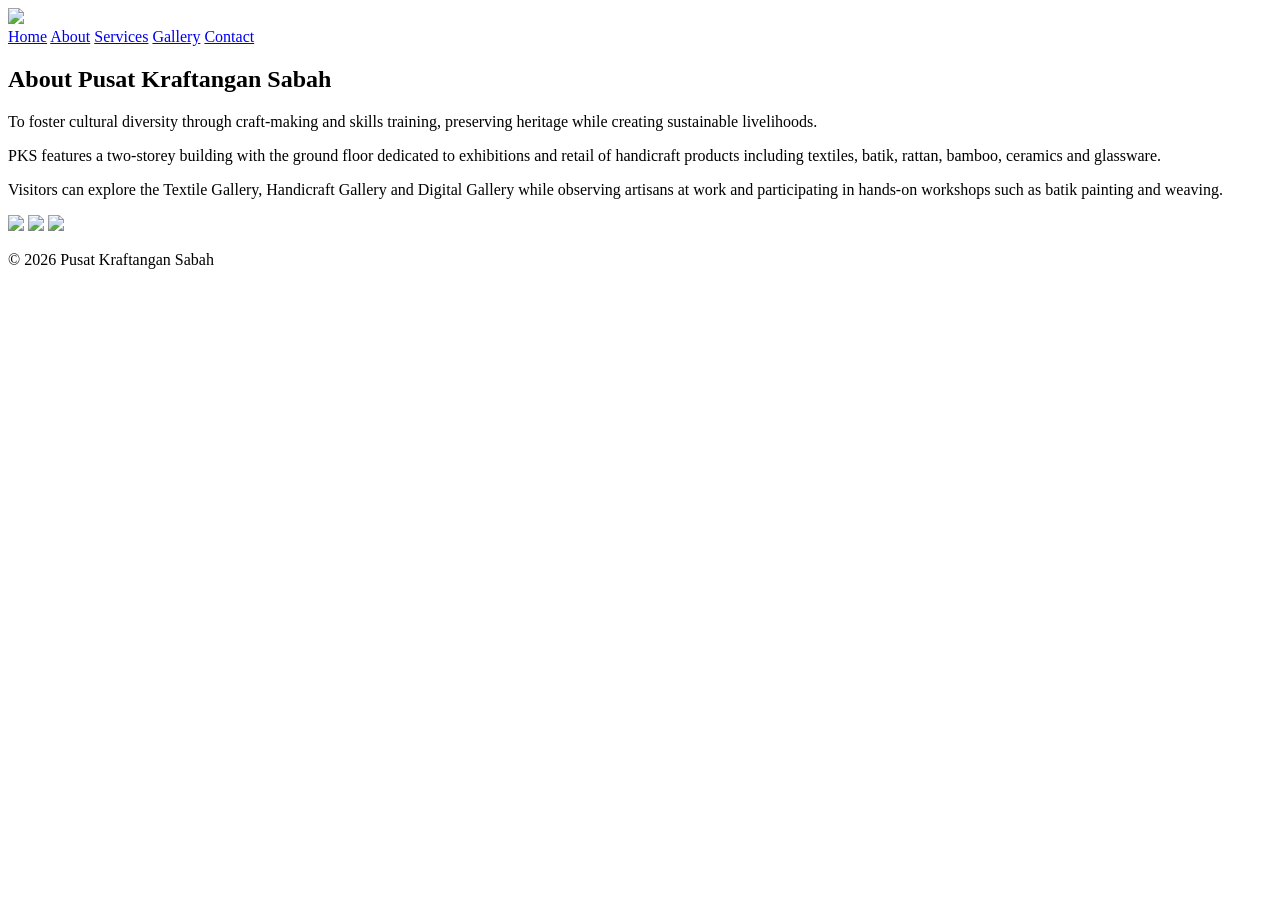
==== about.html @ 05e55add "about.html" ====
<!DOCTYPE html>
<html>
<head>
<title>About - Pusat Kraftangan Sabah</title>
<link rel="stylesheet" href="css/style.css">
</head>

<body>

<header>

<div class="logo">
<img src="images/logo.webp">
</div>

<nav>
<a href="index.html">Home</a>
<a href="about.html">About</a>
<a href="services.html">Services</a>
<a href="gallery.html">Gallery</a>
<a href="contact.html">Contact</a>
</nav>

</header>


<section class="about">

<h1>About Pusat Kraftangan Sabah</h1>

<p>
To foster cultural diversity through craft-making and skills training,
preserving heritage while creating sustainable livelihoods.
</p>

<p>
PKS features a two-storey building with the ground floor dedicated to
exhibitions and retail of handicraft products including textiles,
batik, rattan, bamboo, ceramics and glassware.
</p>

<p>
Visitors can explore the Textile Gallery, Handicraft Gallery and
Digital Gallery while observing artisans at work and participating
in hands-on workshops such as batik painting and weaving.
</p>

</section>


<section class="about-images">

<img src="images/about1.jpg">
<img src="images/about2.jpg">
<img src="images/about3.jpg">

</section>


<footer>

<p>© 2026 Pusat Kraftangan Sabah</p>

</footer>

</body>
</html>
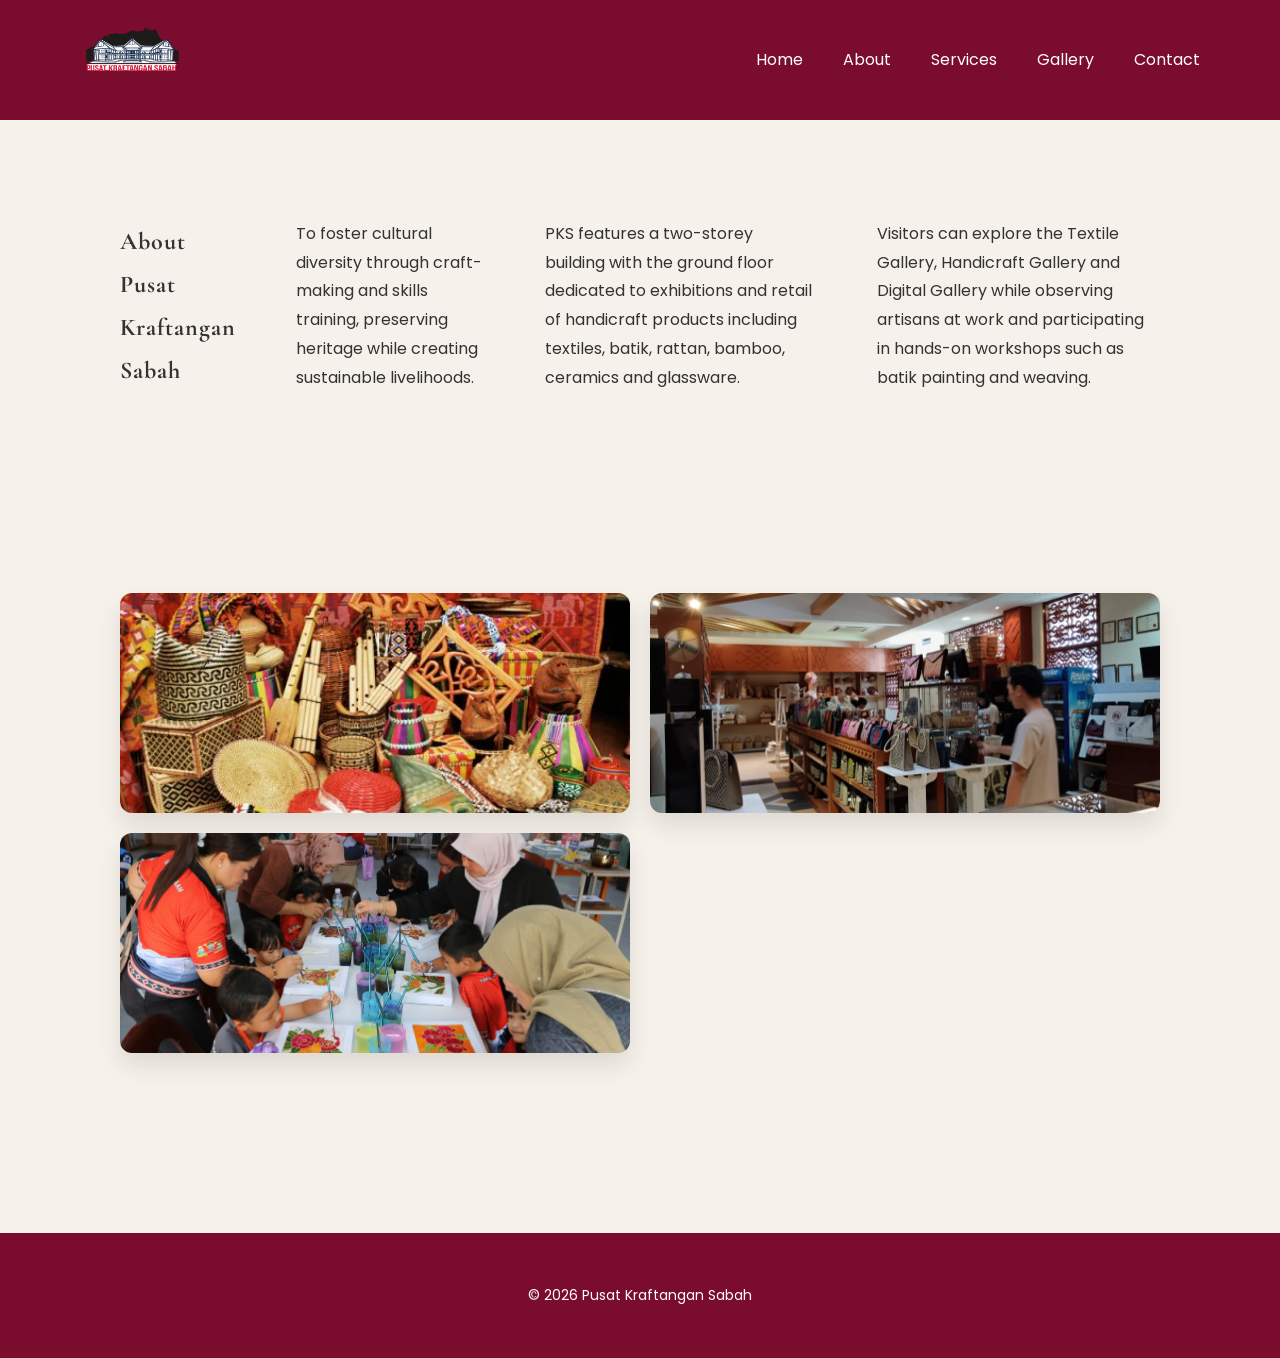
==== commit 39b97c76: "Update about.html" ====
--- a/about.html
+++ b/about.html
@@ -10,7 +10,7 @@
 <header>
 
 <div class="logo">
-<img src="images/logo.webp">
+<img src="images/logo.png">
 </div>
 
 <nav>
--- a/css/style.css
+++ b/css/style.css
@@ -0,0 +1,372 @@
+/* LUXURY GOOGLE FONTS */
+
+@import url('https://fonts.googleapis.com/css2?family=Cormorant+Garamond:wght@400;500;600&family=Poppins:wght@300;400;500&display=swap');
+
+
+/* RESET */
+
+*{
+margin:0;
+padding:0;
+box-sizing:border-box;
+}
+
+
+/* BODY */
+
+body{
+font-family:'Poppins', sans-serif;
+background:#f6f1ea;
+color:#333;
+line-height:1.8;
+}
+
+
+/* HEADINGS */
+
+h1,h2,h3{
+font-family:'Cormorant Garamond', serif;
+letter-spacing:1px;
+}
+
+
+/* HEADER */
+
+header{
+background:#7a0c2e;
+display:flex;
+justify-content:space-between;
+align-items:center;
+padding:20px 80px;
+}
+
+.logo img{
+height:70px;
+}
+
+nav{
+display:flex;
+gap:40px;
+}
+
+nav a{
+color:white;
+text-decoration:none;
+font-size:16px;
+transition:0.3s;
+}
+
+nav a:hover{
+opacity:0.7;
+}
+
+
+/* HERO SECTION */
+
+.hero{
+position:relative;
+height:600px;
+overflow:hidden;
+}
+
+.hero img{
+width:100%;
+height:100%;
+object-fit:cover;
+}
+
+.hero::after{
+content:"";
+position:absolute;
+top:0;
+left:0;
+width:100%;
+height:100%;
+background:rgba(0,0,0,0.45);
+}
+
+.hero-text{
+position:absolute;
+top:50%;
+left:50%;
+transform:translate(-50%,-50%);
+color:white;
+text-align:center;
+z-index:2;
+}
+
+.hero-text h1{
+font-size:64px;
+margin-bottom:15px;
+}
+
+.hero-text p{
+font-size:20px;
+max-width:700px;
+margin:auto;
+}
+
+
+/* SECTION SPACING */
+
+section{
+padding:100px 120px;
+}
+
+
+/* HOME ABOUT */
+
+.home-about{
+text-align:center;
+}
+
+.home-about h2{
+font-size:40px;
+color:#7a0c2e;
+margin-bottom:25px;
+}
+
+.home-about p{
+max-width:750px;
+margin:auto;
+font-size:17px;
+}
+
+
+/* SERVICES PREVIEW */
+
+.home-services{
+background:#f1ebe3;
+text-align:center;
+}
+
+.home-services h2{
+font-size:40px;
+color:#7a0c2e;
+margin-bottom:50px;
+}
+
+.services-preview{
+display:flex;
+justify-content:center;
+gap:40px;
+flex-wrap:wrap;
+}
+
+.services-preview div{
+background:white;
+padding:40px;
+width:260px;
+border-radius:14px;
+box-shadow:0 10px 25px rgba(0,0,0,0.08);
+transition:all 0.3s ease;
+}
+
+.services-preview div:hover{
+transform:translateY(-12px);
+box-shadow:0 18px 35px rgba(0,0,0,0.15);
+}
+
+.services-preview h3{
+color:#7a0c2e;
+margin-bottom:10px;
+}
+
+
+/* ABOUT PAGE FIXED LAYOUT */
+
+.about{
+display:flex;
+align-items:center;
+justify-content:space-between;
+gap:60px;
+}
+
+.about-text{
+flex:1;
+}
+
+.about-text h1{
+font-size:42px;
+color:#7a0c2e;
+margin-bottom:20px;
+}
+
+.about-text p{
+margin-bottom:15px;
+font-size:17px;
+max-width:550px;
+}
+
+.about-images{
+flex:1;
+display:grid;
+grid-template-columns:repeat(2,1fr);
+gap:20px;
+}
+
+.about-images img{
+width:100%;
+height:220px;
+object-fit:cover;
+border-radius:12px;
+box-shadow:0 12px 25px rgba(0,0,0,0.1);
+}
+
+
+/* SERVICES PAGE */
+
+.services{
+text-align:center;
+}
+
+.services h1{
+font-size:42px;
+color:#7a0c2e;
+margin-bottom:50px;
+}
+
+.services-container{
+display:flex;
+justify-content:center;
+gap:40px;
+flex-wrap:wrap;
+}
+
+.service-card{
+background:white;
+width:320px;
+border-radius:14px;
+overflow:hidden;
+box-shadow:0 12px 30px rgba(0,0,0,0.1);
+transition:all 0.3s ease;
+}
+
+.service-card:hover{
+transform:translateY(-12px);
+box-shadow:0 20px 40px rgba(0,0,0,0.15);
+}
+
+.service-card img{
+width:100%;
+height:220px;
+object-fit:cover;
+}
+
+.service-card h2{
+color:#7a0c2e;
+margin:20px 0 10px 0;
+}
+
+.service-card p{
+padding:0 25px 25px 25px;
+}
+
+
+/* CULTURAL INFO */
+
+.cultural-info{
+background:#f1ebe3;
+display:flex;
+justify-content:center;
+gap:40px;
+flex-wrap:wrap;
+}
+
+.info-block{
+background:white;
+padding:40px;
+width:300px;
+border-radius:14px;
+box-shadow:0 10px 25px rgba(0,0,0,0.08);
+text-align:center;
+transition:0.3s;
+}
+
+.info-block:hover{
+transform:translateY(-8px);
+}
+
+.info-block h2{
+color:#7a0c2e;
+margin-bottom:15px;
+}
+
+
+/* GALLERY INTRO */
+
+.gallery-intro{
+text-align:center;
+padding-bottom:40px;
+}
+
+.gallery-intro h1{
+font-size:44px;
+color:#7a0c2e;
+margin-bottom:20px;
+}
+
+.gallery-intro p{
+max-width:800px;
+margin:auto;
+font-size:17px;
+margin-bottom:10px;
+}
+
+
+/* GALLERY GRID */
+
+.gallery-grid{
+display:grid;
+grid-template-columns:repeat(3,1fr);
+gap:30px;
+}
+
+.gallery-item img{
+width:100%;
+height:260px;
+object-fit:cover;
+border-radius:12px;
+box-shadow:0 10px 25px rgba(0,0,0,0.08);
+transition:0.3s;
+}
+
+.gallery-item img:hover{
+transform:scale(1.05);
+}
+
+.gallery-item p{
+margin-top:10px;
+font-style:italic;
+color:#555;
+}
+
+
+/* CONTACT */
+
+.contact{
+text-align:center;
+}
+
+.contact h1{
+font-size:40px;
+color:#7a0c2e;
+margin-bottom:20px;
+}
+
+.contact p{
+font-size:17px;
+margin:8px 0;
+}
+
+
+/* FOOTER */
+
+footer{
+background:#7a0c2e;
+color:white;
+text-align:center;
+padding:50px;
+margin-top:80px;
+font-size:14px;
+}
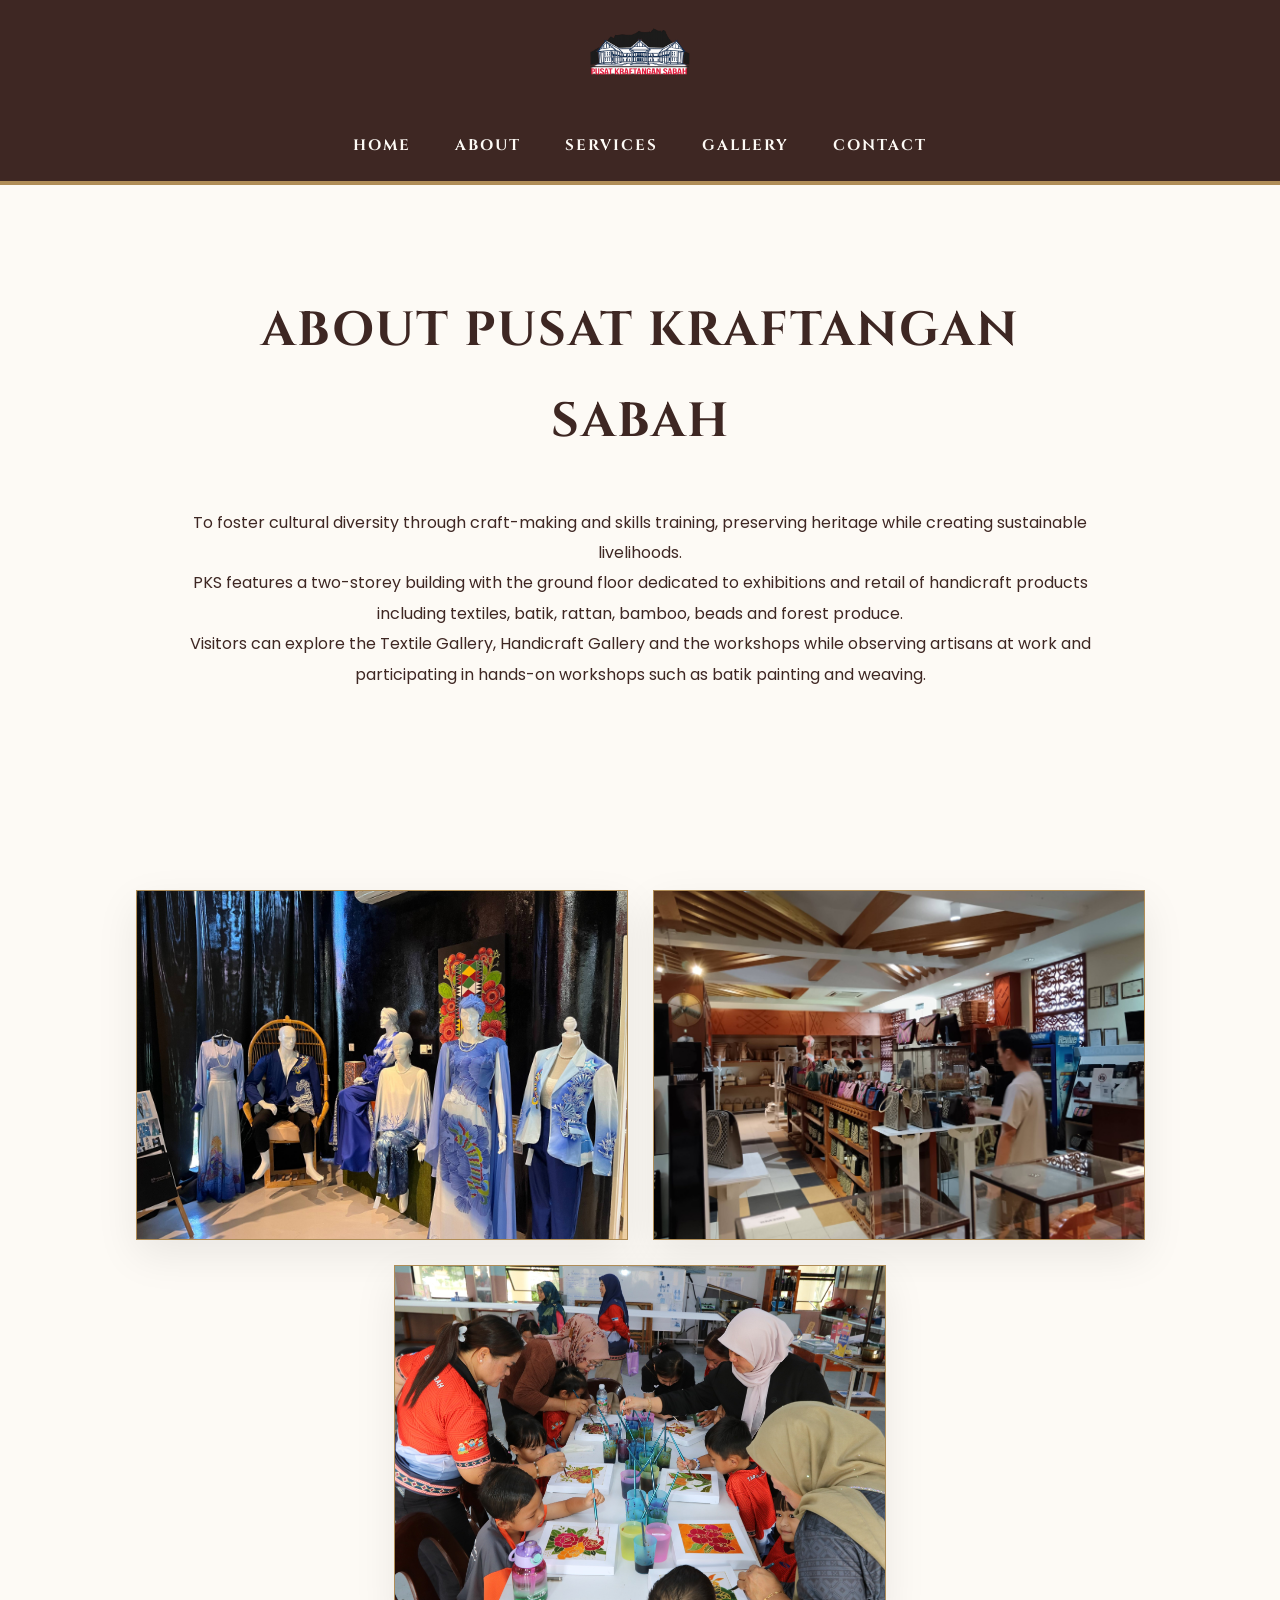
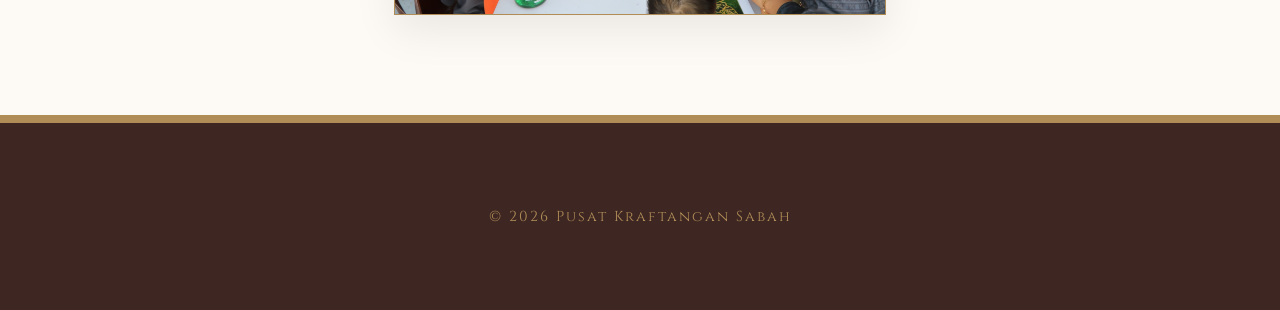
==== commit 87258c68: "Update about.html" ====
--- a/about.html
+++ b/about.html
@@ -36,12 +36,12 @@
 <p>
 PKS features a two-storey building with the ground floor dedicated to
 exhibitions and retail of handicraft products including textiles,
-batik, rattan, bamboo, ceramics and glassware.
+batik, rattan, bamboo, beads and forest produce.
 </p>
 
 <p>
 Visitors can explore the Textile Gallery, Handicraft Gallery and
-Digital Gallery while observing artisans at work and participating
+the workshops while observing artisans at work and participating
 in hands-on workshops such as batik painting and weaving.
 </p>
 
--- a/css/style.css
+++ b/css/style.css
@@ -1,372 +1,480 @@
-/* LUXURY GOOGLE FONTS */
-
-@import url('https://fonts.googleapis.com/css2?family=Cormorant+Garamond:wght@400;500;600&family=Poppins:wght@300;400;500&display=swap');
-
-
-/* RESET */
+/* ---------------- GOOGLE FONTS ---------------- */
+@import url('https://fonts.googleapis.com/css2?family=Cinzel:wght@700;900&family=Lora:ital,wght@0,400;1,400&family=Poppins:wght@300;400;600&display=swap');
+
+/* ---------------- RESET ---------------- */
 
 *{
-margin:0;
-padding:0;
-box-sizing:border-box;
-}
-
-
-/* BODY */
+    margin:0;
+    padding:0;
+    box-sizing:border-box;
+}
+
+/* ---------------- BODY ---------------- */
 
 body{
-font-family:'Poppins', sans-serif;
-background:#f6f1ea;
-color:#333;
-line-height:1.8;
-}
-
-
-/* HEADINGS */
-
-h1,h2,h3{
-font-family:'Cormorant Garamond', serif;
-letter-spacing:1px;
-}
-
-
-/* HEADER */
+    font-family:'Poppins',sans-serif;
+    background:#fdfaf5;
+    color:#3e2723;
+    line-height:1.9;
+    text-align:center;
+}
+
+/* ---------------- HEADER ---------------- */
 
 header{
-background:#7a0c2e;
-display:flex;
-justify-content:space-between;
-align-items:center;
-padding:20px 80px;
+    background:#3e2723;
+    display:flex;
+    flex-direction:column;
+    align-items:center;
+    padding:20px 0;
+    border-bottom:4px solid #b08d57;
 }
 
 .logo img{
-height:70px;
-}
+    height:75px;
+    margin-bottom:15px;
+}
+
+/* ---------------- NAVIGATION ---------------- */
 
 nav{
-display:flex;
-gap:40px;
+    margin-top:10px;
 }
 
 nav a{
-color:white;
-text-decoration:none;
-font-size:16px;
-transition:0.3s;
+
+    color:#fdfaf5;
+    text-decoration:none;
+    margin:0 20px;
+
+    font-size:0.95rem;
+
+    font-family:'Cinzel',serif;
+
+    font-weight:700;
+
+    letter-spacing:2px;
+
+    text-transform:uppercase;
+
+    transition:.35s;
+
 }
 
 nav a:hover{
-opacity:0.7;
-}
-
-
-/* HERO SECTION */
+
+    color:#e5cc7d;
+
+}
+
+/* ---------------- HERO ---------------- */
 
 .hero{
-position:relative;
-height:600px;
-overflow:hidden;
+
+    position:relative;
+
+    width:100%;
+
+    height:700px;
+
+    overflow:hidden;
+
+    display:flex;
+
+    justify-content:center;
+
+    align-items:center;
+
+    background:#3e2723;
+
 }
 
 .hero img{
-width:100%;
-height:100%;
-object-fit:cover;
-}
-
-.hero::after{
-content:"";
-position:absolute;
-top:0;
-left:0;
-width:100%;
-height:100%;
-background:rgba(0,0,0,0.45);
+
+    position:absolute;
+
+    top:0;
+
+    left:0;
+
+    width:100%;
+
+    height:100%;
+
+    object-fit:cover;
+
+    opacity:.45;
+
 }
 
 .hero-text{
-position:absolute;
-top:50%;
-left:50%;
-transform:translate(-50%,-50%);
-color:white;
-text-align:center;
-z-index:2;
+
+    position:absolute;
+
+    top:50%;
+
+    left:50%;
+
+    transform:translate(-50%,-50%);
+
+    width:90%;
+
+    z-index:2;
+
 }
 
 .hero-text h1{
-font-size:64px;
-margin-bottom:15px;
+
+    font-family:'Cinzel',serif;
+
+    font-size:5.5rem;
+
+    color:#e5cc7d;
+
+    text-transform:uppercase;
+
+    letter-spacing:5px;
+
+    margin-bottom:25px;
+
+    text-shadow:3px 3px 18px rgba(0,0,0,.75);
+
 }
 
 .hero-text p{
-font-size:20px;
-max-width:700px;
-margin:auto;
-}
-
-
-/* SECTION SPACING */
+
+    font-family:'Lora',serif;
+
+    font-size:1.45rem;
+
+    color:#e5cc7d;
+
+    font-style:italic;
+
+    max-width:950px;
+
+    margin:auto;
+
+    line-height:1.8;
+
+    text-shadow:2px 2px 8px rgba(0,0,0,.8);
+
+}
+
+/* ---------------- GENERAL SECTION ---------------- */
 
 section{
-padding:100px 120px;
-}
-
-
-/* HOME ABOUT */
-
-.home-about{
-text-align:center;
-}
-
-.home-about h2{
-font-size:40px;
-color:#7a0c2e;
-margin-bottom:25px;
-}
-
-.home-about p{
-max-width:750px;
-margin:auto;
-font-size:17px;
-}
-
-
-/* SERVICES PREVIEW */
-
-.home-services{
-background:#f1ebe3;
-text-align:center;
-}
-
-.home-services h2{
-font-size:40px;
-color:#7a0c2e;
-margin-bottom:50px;
-}
-
-.services-preview{
-display:flex;
-justify-content:center;
-gap:40px;
-flex-wrap:wrap;
-}
-
-.services-preview div{
-background:white;
-padding:40px;
-width:260px;
-border-radius:14px;
-box-shadow:0 10px 25px rgba(0,0,0,0.08);
-transition:all 0.3s ease;
-}
-
-.services-preview div:hover{
-transform:translateY(-12px);
-box-shadow:0 18px 35px rgba(0,0,0,0.15);
-}
-
-.services-preview h3{
-color:#7a0c2e;
-margin-bottom:10px;
-}
-
-
-/* ABOUT PAGE FIXED LAYOUT */
+
+    padding:100px 10%;
+
+}
+
+/* ---------------- TITLES ---------------- */
+
+h1,h2{
+
+    font-family:'Cinzel',serif;
+
+    color:#3e2723;
+
+    text-transform:uppercase;
+
+    letter-spacing:2px;
+
+}
+
+/* ---------------- ABOUT ---------------- */
 
 .about{
-display:flex;
-align-items:center;
-justify-content:space-between;
-gap:60px;
+
+    max-width:1200px;
+
+    margin:auto;
+
+}
+
+.about h1{
+
+    font-size:3rem;
+
+    margin-bottom:40px;
+
+}
+
+.about-content{
+
+    display:flex;
+
+    flex-direction:column;
+
+    align-items:center;
+
+    gap:50px;
+
 }
 
 .about-text{
-flex:1;
-}
-
-.about-text h1{
-font-size:42px;
-color:#7a0c2e;
-margin-bottom:20px;
-}
-
-.about-text p{
-margin-bottom:15px;
-font-size:17px;
-max-width:550px;
+
+    max-width:850px;
+
+    font-size:1.15rem;
+
+    margin:auto;
+
 }
 
 .about-images{
-flex:1;
-display:grid;
-grid-template-columns:repeat(2,1fr);
-gap:20px;
+
+    display:flex;
+
+    justify-content:center;
+
+    flex-wrap:wrap;
+
+    gap:25px;
+
 }
 
 .about-images img{
-width:100%;
-height:220px;
-object-fit:cover;
-border-radius:12px;
-box-shadow:0 12px 25px rgba(0,0,0,0.1);
-}
-
-
-/* SERVICES PAGE */
-
-.services{
-text-align:center;
-}
+
+    width:calc(50% - 20px);
+
+    min-width:300px;
+
+    height:350px;
+
+    object-fit:cover;
+
+    border:1px solid #b08d57;
+
+    box-shadow:0 15px 40px rgba(0,0,0,.08);
+
+}
+
+/* ---------------- SERVICES ---------------- */
 
 .services h1{
-font-size:42px;
-color:#7a0c2e;
-margin-bottom:50px;
+
+    font-size:3rem;
+
+    margin-bottom:60px;
+
 }
 
 .services-container{
-display:flex;
-justify-content:center;
-gap:40px;
-flex-wrap:wrap;
+
+    display:flex;
+
+    justify-content:center;
+
+    flex-wrap:wrap;
+
+    gap:50px;
+
+    max-width:1100px;
+
+    margin:auto;
+
 }
 
 .service-card{
-background:white;
-width:320px;
-border-radius:14px;
-overflow:hidden;
-box-shadow:0 12px 30px rgba(0,0,0,0.1);
-transition:all 0.3s ease;
+
+    background:white;
+
+    width:calc(45% - 25px);
+
+    min-width:300px;
+
+    padding:30px;
+
+    border:1px solid #ececec;
+
+    border-top:5px solid #b08d57;
+
+    transition:.4s;
+
 }
 
 .service-card:hover{
-transform:translateY(-12px);
-box-shadow:0 20px 40px rgba(0,0,0,0.15);
+
+    transform:translateY(-12px);
+
+    box-shadow:0 20px 45px rgba(0,0,0,.12);
+
 }
 
 .service-card img{
-width:100%;
-height:220px;
-object-fit:cover;
+
+    width:100%;
+
+    height:320px;
+
+    object-fit:cover;
+
+    margin-bottom:20px;
+
 }
 
 .service-card h2{
-color:#7a0c2e;
-margin:20px 0 10px 0;
-}
-
-.service-card p{
-padding:0 25px 25px 25px;
-}
-
-
-/* CULTURAL INFO */
-
-.cultural-info{
-background:#f1ebe3;
-display:flex;
-justify-content:center;
-gap:40px;
-flex-wrap:wrap;
-}
-
-.info-block{
-background:white;
-padding:40px;
-width:300px;
-border-radius:14px;
-box-shadow:0 10px 25px rgba(0,0,0,0.08);
-text-align:center;
-transition:0.3s;
-}
-
-.info-block:hover{
-transform:translateY(-8px);
-}
-
-.info-block h2{
-color:#7a0c2e;
-margin-bottom:15px;
-}
-
-
-/* GALLERY INTRO */
-
-.gallery-intro{
-text-align:center;
-padding-bottom:40px;
-}
-
-.gallery-intro h1{
-font-size:44px;
-color:#7a0c2e;
-margin-bottom:20px;
-}
-
-.gallery-intro p{
-max-width:800px;
-margin:auto;
-font-size:17px;
-margin-bottom:10px;
-}
-
-
-/* GALLERY GRID */
+
+    margin-bottom:15px;
+
+    font-size:1.8rem;
+
+}
+
+/* ---------------- GALLERY ---------------- */
 
 .gallery-grid{
-display:grid;
-grid-template-columns:repeat(3,1fr);
-gap:30px;
-}
-
-.gallery-item img{
-width:100%;
-height:260px;
-object-fit:cover;
-border-radius:12px;
-box-shadow:0 10px 25px rgba(0,0,0,0.08);
-transition:0.3s;
-}
-
-.gallery-item img:hover{
-transform:scale(1.05);
-}
-
-.gallery-item p{
-margin-top:10px;
-font-style:italic;
-color:#555;
-}
-
-
-/* CONTACT */
+
+    display:grid;
+
+    grid-template-columns:repeat(3,1fr);
+
+    gap:25px;
+
+}
+
+.gallery-grid img{
+
+    width:100%;
+
+    height:300px;
+
+    object-fit:cover;
+
+    border:1px solid #b08d57;
+
+    transition:.4s;
+
+}
+
+.gallery-grid img:hover{
+
+    transform:scale(1.03);
+
+}
+
+/* ---------------- CONTACT ---------------- */
 
 .contact{
-text-align:center;
-}
-
-.contact h1{
-font-size:40px;
-color:#7a0c2e;
-margin-bottom:20px;
-}
-
-.contact p{
-font-size:17px;
-margin:8px 0;
-}
-
-
-/* FOOTER */
+
+    background-image:url("../images/contact.png");
+
+    background-size:cover;
+
+    background-position:center;
+
+    background-repeat:no-repeat;
+
+    min-height:100vh;
+
+    display:flex;
+
+    justify-content:center;
+
+    align-items:center;
+
+    padding:120px 20px;
+
+}
+
+.contact-box{
+
+    background:rgba(255,255,255,.94);
+
+    padding:60px 70px;
+
+    max-width:650px;
+
+    border:2px solid #b08d57;
+
+    box-shadow:0 25px 45px rgba(0,0,0,.25);
+
+}
+
+.contact-box h1{
+
+    font-size:2.8rem;
+
+    margin-bottom:30px;
+
+}
+
+.contact-box p{
+
+    font-size:1.1rem;
+
+    margin-bottom:15px;
+
+}
+
+/* ---------------- FOOTER ---------------- */
 
 footer{
-background:#7a0c2e;
-color:white;
-text-align:center;
-padding:50px;
-margin-top:80px;
-font-size:14px;
-}
+
+    background:#3e2723;
+
+    color:#b08d57;
+
+    text-align:center;
+
+    padding:80px 20px;
+
+    border-top:8px solid #b08d57;
+
+}
+
+footer p{
+
+    font-family:'Cinzel',serif;
+
+    font-size:.9rem;
+
+    letter-spacing:2px;
+
+}
+
+/* ---------------- MOBILE ---------------- */
+
+@media(max-width:850px){
+
+.hero{
+
+    height:500px;
+
+}
+
+.hero-text h1{
+
+    font-size:2.7rem;
+
+}
+
+.hero-text p{
+
+    font-size:1rem;
+
+}
+
+.service-card,
+
+.about-images img{
+
+    width:100%;
+
+}
+
+.gallery-grid{
+
+    grid-template-columns:1fr;
+
+}
+
+.contact-box{
+
+    padding:40px;
+
+}
+
+}
